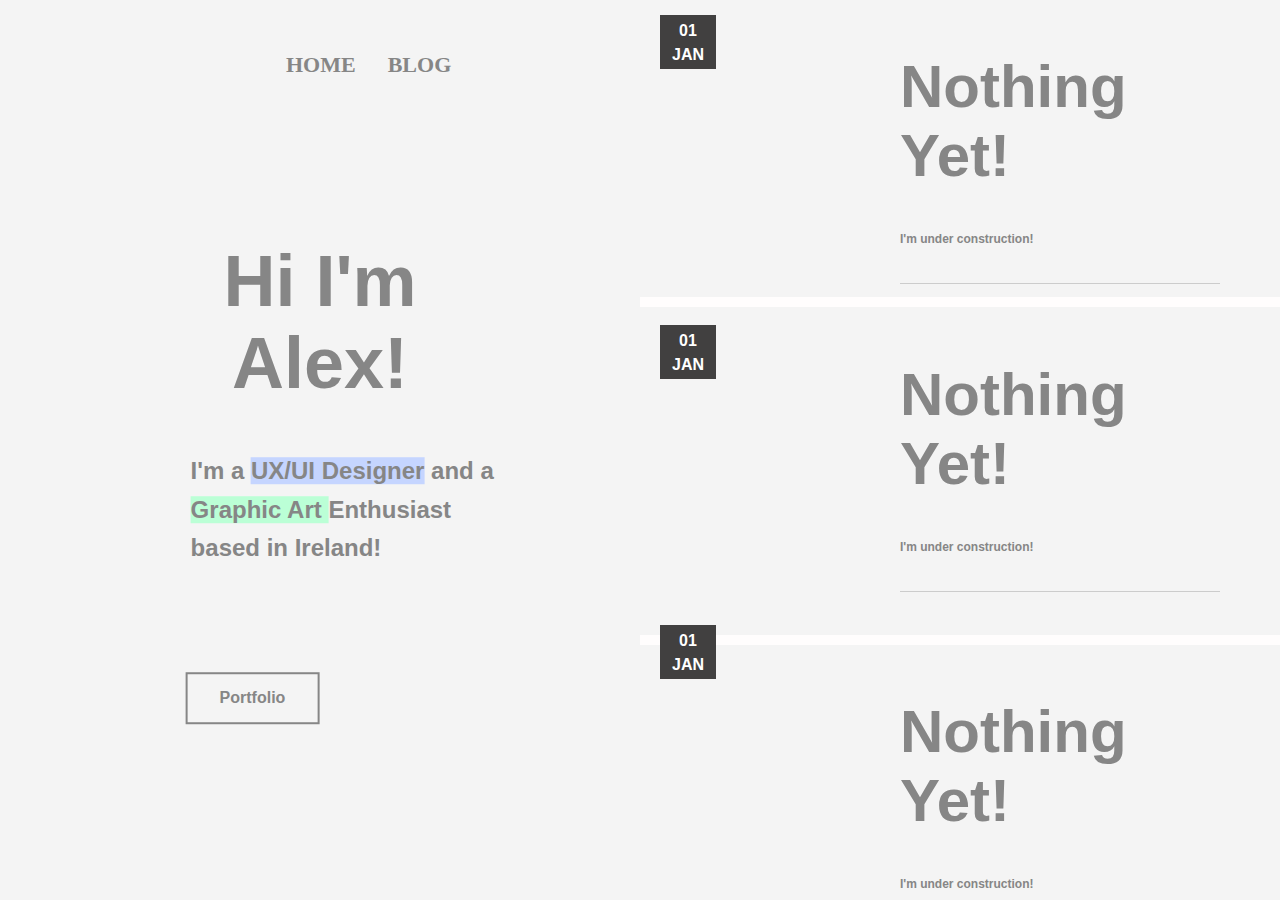
==== index.html @ b77b435e "Update index.html" ====
<style>
  body{
    background-color: white;
    width:100%;
    overflow-y: hidden;
    overflow-x: hidden;

  }
  .split {
  height: 100%;
  width: 50%;
  position: fixed;
  z-index: 1;
  top: 0;
  overflow-x: hidden;
  padding-top: 20px;
}

/* Control the left side */
.left {
  left: 0;
  background-color: #F4F4F4;
}

/* Control the right side */
.right {
  right: 0;
  background-color: #FFFFFF;
}

/* If you want the content centered horizontally and vertically */
.centered {
  position: absolute;
  top: 50%;
  left: 50%;
  transform: translate(-50%, -50%);
  text-align: center;
}

/* Style the image inside the centered container, if needed */
.centered img {
  width: 100%;
  border-radius: 50%;
}





  h2{
    font-family: sans-serif;
    color:868686;

  }

  h3 {
    font-family: serif;
    font-size: 25px;
    color:868686;
  }


  #font{
    color:868686;
    margin: auto;
    width: 100%;
    max-width: 100%;
    max-height:100%


  }


  img{
    width:85%;
    height:50%;
  }



  p{
    font-family: Helvetica;
    font-weight: bold;
    color: 868686;
    line-height:150%;


  }

  h1{
    font-weight:bold;
    font-size: 60px;
    font-family: sans-serif;
    color:868686;
  }

  .logo {

    margin-top:-10px;
    max-width:10%;
    max-height:10%;
    margin-left: 20px;

  }


  a {
      color: black;
      text-decoration: none;
  }

  a:hover
  {
       color:#0A613D;
       text-decoration:none;
       cursor:pointer;
  }


  .content {
      background-color: transparent;

  }

  .row {
      display: -webkit-box;
      display: -moz-box;
      display: -ms-flexbox;
      display: -webkit-flex;
      display: flex;

      -webkit-box-orient: horizontal;
      -moz-box-orient: horizontal;
      box-orient: horizontal;
      flex-direction: row;

      -webkit-box-pack: center;
      -moz-box-pack: center;
      box-pack: center;
      justify-content: center;

      -webkit-box-align: center;
      -moz-box-align: center;
      box-align: center;
      align-items: center;

  }

  .cell {
      -webkit-box-flex: 1;
      -moz-box-flex: 1;
      box-flex: 1;
      -webkit-flex: 1 1 auto;
      flex: 1 1 auto;
      text-align: center;
      height: 300px;
      display: flex;
      align-items: center;
      box-sizing: content-box;

  }
  img {
      margin: auto;
      width: 100%;
      max-width: 300px;
      max-height:100%
  }
  #mydiv {
  top:600;
  left:550;
  position: absolute;
  z-index: 9;
  background-color: #F6F6F6;
  text-align: center;
  border: 1px solid #d3d3d3;
  justify-content:center;
  align-items: center;
  box-shadow: 0px 4px 4px rgba(0, 0, 0, 0.25);
  width:228px;
  height:300px;




}

#mydiv2 {
  top:600;
  left:250;
  position: absolute;
  z-index: 9;
  background-color: #F6F6F6;
  text-align: center;
  border: 1px solid #d3d3d3;
  width:228px;
  height:300px;
  box-shadow: 0px 4px 4px rgba(0, 0, 0, 0.25);
}

#boxtext{
  margin-top:130px;
  color:black;
}

#mydivheader {
  padding: 10px;
  cursor: move;
  z-index: 10;
  background-color: #343434;
  color: #fff;
  text-align:right;
  width:210px;
  height:20px
}


#mydivheader2 {
  padding: 10px;
  cursor: move;
  z-index: 10;
  background-color: #343434;
  color: #fff;
  text-align:right;
  width:210px;
  height:20px;
}

.button {
  padding: 15px 32px;
  text-align: center;
  text-decoration: none;
  font-weight: bold;
  display: inline-block;
  font-size: 16px;
  margin: 4px 2px;
  cursor: pointer;
  margin-right: 180px;

  }

  @media only screen and (max-width: 1200px) {
  .button {
    margin-left:180px;
  }
  .aboutme {
    margin-right:100px;

  }

}

@media only screen and (max-width: 1178px) {
   .blogtitle{
     margin-top:50px;

  }

}

@media only screen and (max-width: 1450px) {
   #textside{
    font-size:12px;
    float:left;
    margin-left:-50px;

  }
  #blogimg1{
    visibility:hidden;
  }

}

#title
  }

#textside{

}
#imgsided{

}

.btn{
  background-color: transparent;
  color: 868686;
  border: 2px solid #868686;
  transition-duration: 0.4s;
  float: left;
  margin-left: 45px;
  }



.btn:hover{
  background-color: 868686;
  color: white;
}
.abouttext{
  margin-top: -210px;
}

.wrapper {
  background:gray;
  padding: 5rem;





}

.container{
  width: 80%;
  margin: 0 auto;
  display:flex;
  flex-direction:column;


}


.group {
  display: flex;
  flex-wrap:flex;
  gap: 1rem;
}


.more-content {
  text-align: center;
  padding: 3rem;
}

.flex {
  display: flex;
  gap: 1rem;
}




.wrapper {
  margin-top:-20px;
  background:#FFFDFD;
  padding: 0rem;
  overflow:hidden;
  }

.herowrap{
  background:#FFFDFD;
  padding: 0rem;
  overflow:hidden;
  margin-top:-20px;

}

ul {
  list-style-type: none;
   margin: 0;
   padding: 0;
   overflow: hidden;
   margin-left:270px;
   margin-top:18px;

}

li {
  float: left;
}

li a {
  display: block;
  color: 868686;
  text-align: center;
  padding: 14px 16px;
  text-decoration: none;
  font-weight:bold;
  font-family:"Roboto";
  font-size:22px;
  transition-duration: 0.4s;
}

li a:hover {
  background-color:#FFEF9D;
  color: 868686;

}

#blognav{
    transition-duration: 0.4s;

}
#blognav:hover{
    background-color:#C5D5FF;



}





/*#content {
  width: 500px;
  height: 500px;

}

#leftblog, #rightblog {
    display: inline-block;
    width: 45%;
    height: 100%;
}*/



.container{
  width: 80%;
  margin: 0 auto;
  display:flex;
  flex-direction:column;


}



#blogimg1{
  object-fit: cover;
   width: 313px;
   height: 292px;
   opacity:1;
  transition: 0.3s;
}

#blogimg1:hover{
  opacity:0.7

}

hr {
    display: block;
    height: 1px;
    border: 0;
    border-top: 1px solid #ccc;
    margin: 1em 0;
    padding: 0;
    margin-top:35px;

}
.aboutme{
  text-align:left;
  margin-left:50px;
  line-height: 1.6;

}

#firstpost{
  width: 100%;
  overflow:auto;
  margin-bottom:30px;
  background-color:F4F4F4;
}


#imgtag{
   position: absolute;
   top: 15px;
   left: 20px;
   color:white;
   background-color:#414040;
   width:56px;
   height:54px;
   text-align:center;

}

#imgtag2{
   position: absolute;
   top: 325px;
   left: 20px;
   color:white;
   background-color:#414040;
   width:56px;
   height:54px;
   text-align:center;

}
#imgtag3{
   position: absolute;
   top: 625px;
   left: 20px;
   color:white;
   background-color:#414040;
   width:56px;
   height:54px;
   text-align:center;

}

#imgtag4{
   position: absolute;
   top: 925px;
   left: 20px;
   color:white;
   background-color:#414040;
   width:56px;
   height:54px;
   text-align:center;

}



#tagdate{
  font-weight:bold;
  color:white;
  word-break: break-all;
  word-spacing: 100vw;
  margin-top:4px;
}

h1 span:hover{
   background-color: #FFE68D;
    transition: 0.3s;
    cursor:default;
}



#post1img{
  max-width: 100%;
  height:270px;
  margin-top:-20px;
  object-fit: cover;


}

#blogcase1{
  display:none;
}

.blogtitle{
  font-size:50px;
  text-align:center;
  margin-top:650px;


}

#blogtext{
  font-size:12px;
  word-wrap: break-word;
  white-space: pre-line;
  margin-top:60px;
  text-align:left;

}

.centeredBlog {
  position: absolute;
  top: 50%;
  left: 50%;
  transform: translate(-50%, -50%);
  text-align: center;
}
#introtext{
  font-size:72;
  font-weight:bold;

}
#portfolio{

}

footer {
  position: absolute;
  width: 100%;
  bottom: -300px;
  overflow: hidden;
  margin-bottom:-545px;

}
#under{
  z-axis:-1;
}

.upNextCard{
  /* Rectangle 68 */

  position: absolute;
  width: 214.29px;
  height: 255.69px;
  margin-left:300px;
  margin-top:190px;
  background-color:#E0B21C;
  transform: rotate(-12.08deg);
  display: flex;
  justify-content: center;
  align-items: center;
  overflow: hidden;

}

.upNextCard img{
  flex-shrink: 0;
  min-width: 100%;
  min-height: 100%;
  object-fit: cover;

}

#returnToBlog{
  /* Rectangle 70 */
  position: absolute;
  width: 124.49px;
  height: 150.77px;
  background: #B8B8B8;
  transform: rotate(7.3deg);
  margin-top:300px;
  margin-left:550px;

}

#upNextBanner{
  /* Rectangle 69 */
  position: absolute;
  width: 65.31px;
  height: 47.17px;
  background: #FE9C9C;
  transform: rotate(-12.45deg);
  margin-left: 402px;
  margin-top: 151px;

}





  </style>

  <script>
  function TakeToFirstPost() {
	document.getElementById("firstpost").style.display="none";
  document.getElementById("thirdpost").style.display="none";
  document.getElementById("fourpost").style.display="none";
  document.getElementById("secondpost").style.display="none";
  document.getElementById("blogcase1").style.display="block";


  function TakeToSecondPost(){
  document.getElementById("thirdpost").style.display="none";
  document.getElementById("").style.display="block";
  document.getElementById("blogcase1").style.display="none";

  }
  function TakeToThirdPost(){
    document.getElementById("fourpost").style.display="none";
    document.getElementById("").style.display="block";
    document.getElementById("blogcase1").style.display="none";


  }
  function TakeToFourthPost(){
  document.getElementById("secondpost").style.display="none";
  document.getElementById("").style.display="block";
  document.getElementById("blogcase1").style.display="none";


  }


}
</script>



  <html>
  <!---the left side of the screen-->
  <div class="split left">

<ul>
  <li><a href="#news">HOME</a></li>
  <li><a id="blognav" href="#contact">BLOG</a></li>

</ul>
  <!--<img class= "logo" img src="imgs/abfyp.png">-->
    <div class="centered">
        <h1 id="introtext">Hi I'm <span>Alex!</span></h1>
        <h2 class = "aboutme">I'm a <span style="background-color:#C5D5FF;">UX/UI Designer</span> and a <span style="background-color:#BBFFD6;">Graphic Art </span>Enthusiast based in Ireland!</h2>


        <p>&nbsp;</p>
        <p>&nbsp;</p>
        <a id="portfolio1" href="1/loginareascroll.html"><button class="button btn">Portfolio</button></a>
        </div>
        </div>

        <!---the right hand side of the screen where the blog post blocks are-->
    <div class="split right">

      <!--- Blog Post 1 template --->
      <div id="blogcase1" class="herowrap">
      <img id="post1img" src="https://miro.medium.com/max/1200/1*UbERqaQ8ydo79iLCvYbpsw.png" alt="alternatetext">

      <div class="centeredBlog">
        <h1 class="blogtitle">Under Construction</h1>
        <p>Feel free to check up on me soon!</p>
        <hr/>

        <p id="blogtext">A Beginner friendly tutorial in Figma covering the basics while touching on design conventions.

        Figma is a vector graphics editor and prototyping tool which is primarily web-based, with additional offline features enabled by desktop applications for macOS and Windows. The Figma mobile app for Android and iOS allow viewing and interacting with Figma prototypes in real-time on mobile devices

        Figma is a vector graphics editor and prototyping tool which is primarily web-based, with additional offline features enabled by desktop applications for macOS and Windows. The Figma mobile app for Android and iOS allow viewing and interacting with Figma prototypes in real-time on mobile devicesFigma is a vector graphics editor and prototyping tool which is primarily web-based, with additional offline features enabled by desktop applications for macOS and Windows. The Figma mobile app for Android and iOS allow viewing and interacting with Figma prototypes in real-time on mobile devices

        Figma is a vector graphics editor and prototyping tool which is primarily web-based, with additional offline features enabled by desktop applications for macOS and Windows. The Figma mobile app for Android and iOS allow viewing and interacting with Figma prototypes in real-time on mobile devicesFigma is a vector graphics editor and prototyping tool which is primarily web-based, with additional offline features enabled by desktop applications for macOS and Windows. The Figma mobile app for Android and iOS allow viewing and interacting with Figma prototypes in real-time on mobile devices

        Figma is a vector graphics editor and prototyping tool which is primarily web-based, with additional offline features enabled by desktop applications for macOS and Windows. The Figma mobile app for Android and iOS allow viewing and interacting with Figma prototypes in real-time on mobile devicesFigma is a vector graphics editor and prototyping tool which is primarily web-based, with additional offline features enabled by desktop applications for macOS and Windows. The Figma mobile app for Android and iOS allow viewing and interacting with Figma prototypes in real-time on mobile devices



</p>
<p>&nbsp;</p>
<p>&nbsp;</p>



        </div>
<footer>
        <svg style="float:right;" height="647" viewBox="0 0 705 447" fill="none" xmlns="http://www.w3.org/2000/svg" preserveAspectRatio="none">
      <path d="M172.946 231.127C108.638 224.493 30.8536 239.697 0 248.128L109.684 501.942L794.936 205.814L706.277 0.651297C699.086 3.75868 677.418 14.5387 648.27 32.7994C619.123 51.0602 554.376 116.769 525.646 147.341C495.115 175.423 418.745 232.973 357.52 238.515C280.989 245.442 253.331 239.42 172.946 231.127Z" fill="#E6E6E6"/>
      </svg>
      <div id="upNextBanner">
        </div>

      <div class="upNextCard">
        <img src="https://studio.uxpincdn.com/studio/wp-content/uploads/2021/06/Tips-for-Designers-Interested-in-Advanced-UX-UI.png">
        </div>

        <div id="returnToBlog">
          </div>
            </footer>
          <footer>
            <svg height="450" viewBox="0 0 713 276" fill="none" xmlns="http://www.w3.org/2000/svg" preserveAspectRatio="none">
  <path d="M158.295 52.9042C104.35 21.3613 30.288 4.49186 0 0V276H714V52.9042C706.508 52.9042 683.393 54.2018 650.873 59.3924C618.354 64.583 536.576 99.1537 499.752 115.79C462.291 129.432 373.403 151.925 317.546 132.759C247.724 108.803 225.725 92.3327 158.295 52.9042Z" fill="#F4F4F4"></path>
  </svg>
  </footer>
  <footer>



        </div>




      <!---first blog post block-->


        <header id="wrap1" class="wrapper">
        <div id="firstpost" onclick="TakeToFirstPost()">

          <!---the left hand side of the div where the image is-->
       <div id="imgside" style="float:left; width: 50%">

         <img id="blogimg1" src="https://studio.uxpincdn.com/studio/wp-content/uploads/2021/03/BlogHeader_14UIPrinciples_1200x600-1024x512.png.webp" alt="alternatetext">
         <div id="imgtag">
           <p id="tagdate">01 JAN</p>
         </div>

       </div>

       <!--the right hand side of the blog post block where the description is -->
       <div id="textside" style="float:right;width:50%;margin-right:60px;margin-top:-280px;">
         <h1 id="title">Nothing Yet!</h1>
         <p>I'm under construction!</p>
         <hr/>
       </div>
    </div>

    <!--the second post block begins -->


    <header class="wrapper">
      <div id="secondpost" style="width: 100%;overflow:auto;margin-bottom:30px;background-color:F4F4F4;" onclick="myFunction()">
   <div style="float:left; width: 50%">

     <img id="blogimg1" src="https://assets.website-files.com/5f4bb8e34bc82700bda2f385/614fa3f0219a0e05a15ee327_user%20interface%20design.jpg" alt="alternatetext">
     <div id="imgtag2">
       <p id="tagdate">01 JAN</p>
     </div>


   </div>
   <div id="textside" style="float:right;width:50%;margin-bottom:30px;margin-right:60px;margin-top:-280px;">
     <h1 id="title">Nothing Yet!</h1>
     <p>I'm under construction!</p>
       <hr/>
     </div>
  </div>

    <!--the third post block begins -->

    <header class="wrapper">
      <div id="thirdpost" style="width: 100%;overflow:auto;margin-bottom:30px;background-color:F4F4F4;"onclick="myFunction()">
    <div style="float:left; width: 50%">

     <img id="blogimg1" src="https://web3canvas.com/wp-content/uploads/2018/12/mobile-app-ux-illustration-flat-isometric.jpg" alt="alternatetext">
     <div id="imgtag3">
       <p id="tagdate">01 JAN</p>
     </div>

    </div>
    <div id="textside" style="float:right;width:50%;margin-right:60px;margin-top:-280px;">
      <h1 id="title">Nothing Yet!</h1>
      <p>I'm under construction!</p>
     <hr/>
    </div>
    </div>

    <!--the fourth post block begins -->
    <header class="wrapper">
      <div id="fourpost"style="width: 100%;overflow:auto;margin-bottom:30px;background-color:F4F4F4;"onclick="myFunction()">
    <div style="float:left; width: 50%">

     <img id="blogimg1" src="https://miro.medium.com/max/1400/1*V-2UgJ47TiSn8smRaSQL1g.png" alt="alternatetext">
     <div id="imgtag4">
       <p id="tagdate">01 JAN</p>
     </div>


    </div>
    <div id="textside" style="float:right;width:50%;margin-right:60px;margin-top:-280px;">
      <h1 id="title">Nothing Yet!</h1>
      <p>I'm under construction!</p>
     <hr/>
    </div>
    </div>
    </header>




</div>




























    </html>
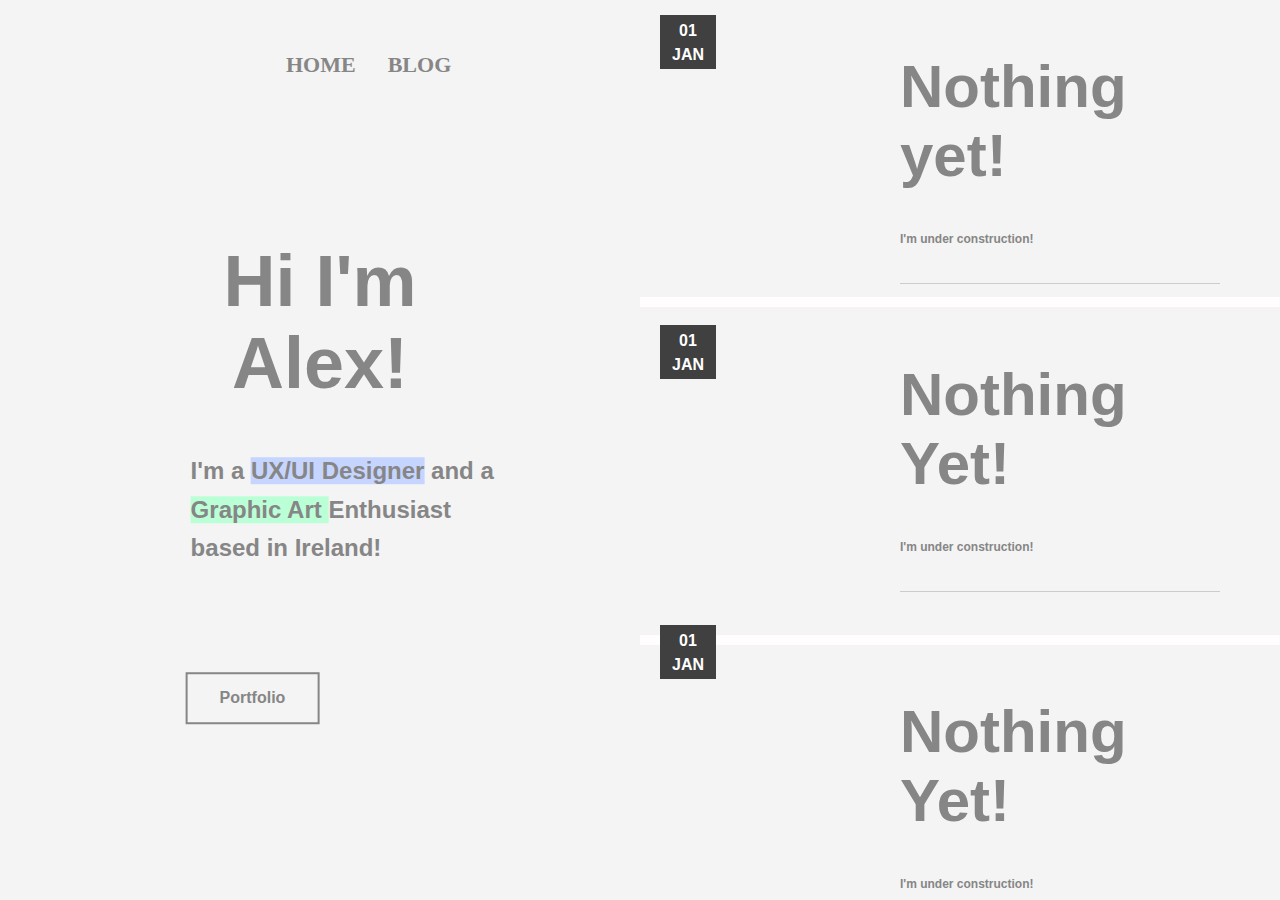
==== commit 0931ad30: "push check" ====
--- a/index.html
+++ b/index.html
@@ -581,6 +581,7 @@
   bottom: -300px;
   overflow: hidden;
   margin-bottom:-545px;
+  pointer-events: none;
 
 }
 #under{
@@ -593,22 +594,31 @@
   position: absolute;
   width: 214.29px;
   height: 255.69px;
-  margin-left:300px;
-  margin-top:190px;
+  margin-left:280px;
+  margin-top:96px;
   background-color:#E0B21C;
   transform: rotate(-12.08deg);
   display: flex;
   justify-content: center;
   align-items: center;
   overflow: hidden;
-
-}
+  transition: 0.5s;
+  pointer-events: visible;
+  z-index:-1;
+
+}
+
+.upNextCard:hover {
+  margin-top: 86px;
+}
+
 
 .upNextCard img{
   flex-shrink: 0;
   min-width: 100%;
   min-height: 100%;
   object-fit: cover;
+
 
 }
 
@@ -621,22 +631,61 @@
   transform: rotate(7.3deg);
   margin-top:300px;
   margin-left:550px;
-
-}
-
-#upNextBanner{
+  pointer-events: visible;
+  transition: 0.5s;
+  text-align:center;
+
+}
+#returnToBlog:hover {
+  margin-top: 264px;
+}
+
+
+
+.upNextBanner{
   /* Rectangle 69 */
   position: absolute;
   width: 65.31px;
   height: 47.17px;
   background: #FE9C9C;
   transform: rotate(-12.45deg);
-  margin-left: 402px;
-  margin-top: 151px;
-
-}
-
-
+  margin-left: 386px;
+  margin-top: 98px;
+  pointer-events: visible;
+  transition: 0.5s;
+  text-align:center;
+  z-index:-1;
+
+}
+
+
+
+
+#nextText{
+  font-size:12px;
+  line-height:14.06px;
+  font-weight:500;
+  color:white;
+}
+
+#returntxt{
+  color:white;
+  font-size:14px;
+  margin-top:27px;
+  line-height:20.41px;
+}
+
+svg {
+    pointer-events: none;
+}
+
+svg * {
+    pointer-events: visible;
+}
+
+footer:hover .upNextBanner{
+  margin-top:45px;
+}
 
 
 
@@ -731,17 +780,23 @@
 
         </div>
 <footer>
-        <svg style="float:right;" height="647" viewBox="0 0 705 447" fill="none" xmlns="http://www.w3.org/2000/svg" preserveAspectRatio="none">
+        <svg style="float:right; height="647" viewBox="0 0 705 447" fill="none" xmlns="http://www.w3.org/2000/svg" preserveAspectRatio="none">
       <path d="M172.946 231.127C108.638 224.493 30.8536 239.697 0 248.128L109.684 501.942L794.936 205.814L706.277 0.651297C699.086 3.75868 677.418 14.5387 648.27 32.7994C619.123 51.0602 554.376 116.769 525.646 147.341C495.115 175.423 418.745 232.973 357.52 238.515C280.989 245.442 253.331 239.42 172.946 231.127Z" fill="#E6E6E6"/>
       </svg>
-      <div id="upNextBanner">
+
+      <div class="upNextBanner">
+        <p id="nextText">
+          UP NEXT
+          </p>
         </div>
 
       <div class="upNextCard">
         <img src="https://studio.uxpincdn.com/studio/wp-content/uploads/2021/06/Tips-for-Designers-Interested-in-Advanced-UX-UI.png">
         </div>
 
+
         <div id="returnToBlog">
+          <p id="returntxt">RETURN TO BLOG</p>
           </div>
             </footer>
           <footer>
@@ -776,7 +831,7 @@
 
        <!--the right hand side of the blog post block where the description is -->
        <div id="textside" style="float:right;width:50%;margin-right:60px;margin-top:-280px;">
-         <h1 id="title">Nothing Yet!</h1>
+         <h1 id="title">Nothing yet!</h1>
          <p>I'm under construction!</p>
          <hr/>
        </div>
